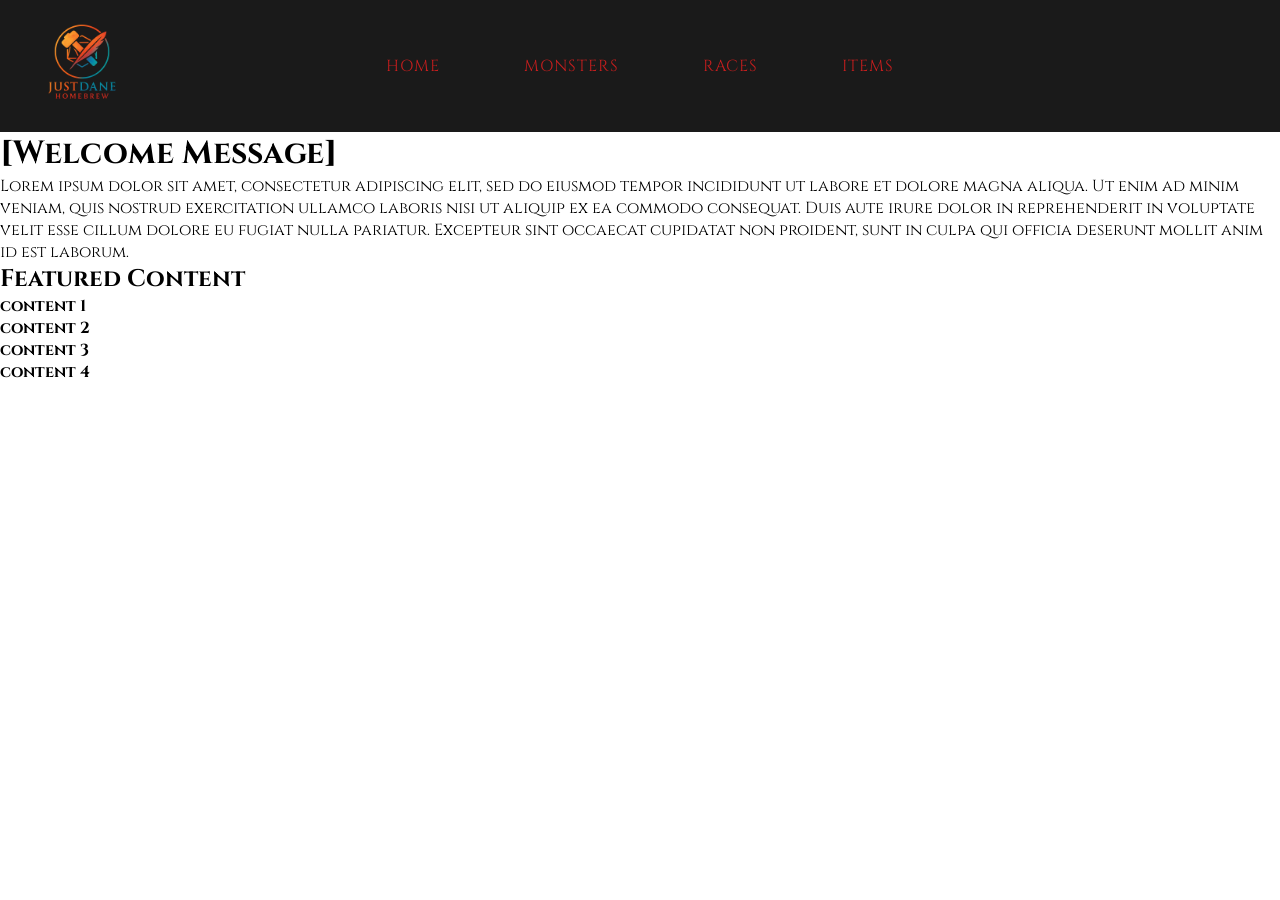
==== docs/index.html @ f4c1dca5 "added an animation to the nav links Let me know what you guys think of this, also is there a certain" ====
<!DOCTYPE html>
<html lang="en">
<head>
    <meta charset="UTF-8">
    <meta name="viewport" content="width=device-width, initial-scale=1.0">
    <title>Document</title>
    <link href="https://fonts.googleapis.com/css2?family=Cinzel&display=swap" rel="stylesheet">
    <link rel="stylesheet" href="styles/styles.css">
</head>
<body>

    <header>
        <img src="./Images/logo.png" alt="logo">
        <nav>
            
            <!-- these need proper links -->
            <a class="btn-flip" data-front="Home" data-back="Home" href="./homepage.html"></a>
            <a class="btn-flip" data-front="Monsters" data-back="Monsters" href="./index.html"></a>
            <a class="btn-flip" data-front="Races" data-back="Races" href="./index.html"></a>
            <a class="btn-flip" data-front="Items" data-back="Items" href="./index.html"></a>
            
        </nav>
    </header>

    <main>

        <div id="welcome_box">

            <h1>[Welcome Message]</h1>

            <p>Lorem ipsum dolor sit amet, consectetur adipiscing elit, sed do eiusmod tempor incididunt ut labore et dolore magna aliqua. Ut enim ad minim veniam, quis nostrud exercitation ullamco laboris nisi ut aliquip ex ea commodo consequat. Duis aute irure dolor in reprehenderit in voluptate velit esse cillum dolore eu fugiat nulla pariatur. Excepteur sint occaecat cupidatat non proident, sunt in culpa qui officia deserunt mollit anim id est laborum.</p>

        </div>

        <div id="featured_box">
            
            <h2>Featured Content</h2>

            <h4>content 1</h4>
            <h4>content 2</h4>
            <h4>content 3</h4>
            <h4>content 4</h4>

        </div>

    </main>
</body>
</html>
---- docs/styles/styles.css ----
/* resetting default spacing*/
* {
    margin: 0;
    padding: 0;
    box-sizing: border-box;
}

body {
    font-family: "cinzel", Arial, serif;
}

header {
    display: grid;
    grid-template-columns: 1fr auto 1fr;
    align-items: center;
    justify-content: center;
    padding: 16px 32px;
    background-color: #1a1a1a;

    
}



header img {
    width: 100px;
    height: auto;
}

header nav {
    display: flex;
    gap: 24px;
}

header nav a{
    text-decoration: none;
    font-family: "Cinzel", serif;
    color: #C41E1E;
}

#hero-content {
    padding: 60px 100px;
    text-align: center;

}

#hero-content2 {
    text-align: center;
   
}




/* citation: claude.com */

.btn-flip {
    opacity: 1;
    outline: 0;
    color: #7A0A0A;
    line-height: 40px;
    position: relative;
    text-align: center;
    letter-spacing: 1px;
    display: inline-block;
    text-decoration: none;
    font-family: 'Cinzel', arial, serif;
    text-transform: uppercase;
}

.btn-flip:after {
    top: 0;
    left: 0;
    opacity: 0;
    width: 100%;
    color: #FFFFFF;
    display: block;
    transition: 0.5s;
    position: absolute;
    background: #1a1A1A;
    content: attr(data-back);
    transform: translateY(-50%) rotateX(90deg);
}

.btn-flip:before {
    top: 0;
    left: 0;
    opacity: 1;
    color: #C41E1E;
    display: block;
    padding: 0 30px;
    line-height: 40px;
    transition: 0.5s;
    position: relative;
    background: #1a1a1a;
    content: attr(data-front);
    transform: translateY(0) rotateX(0);
}

.btn-flip:hover:after {
    opacity: 1;
    transform: translateY(0) rotateX(0);
}

.btn-flip:hover:before {
    opacity: 0;
    transform: translateY(50%) rotateX(90deg);
}
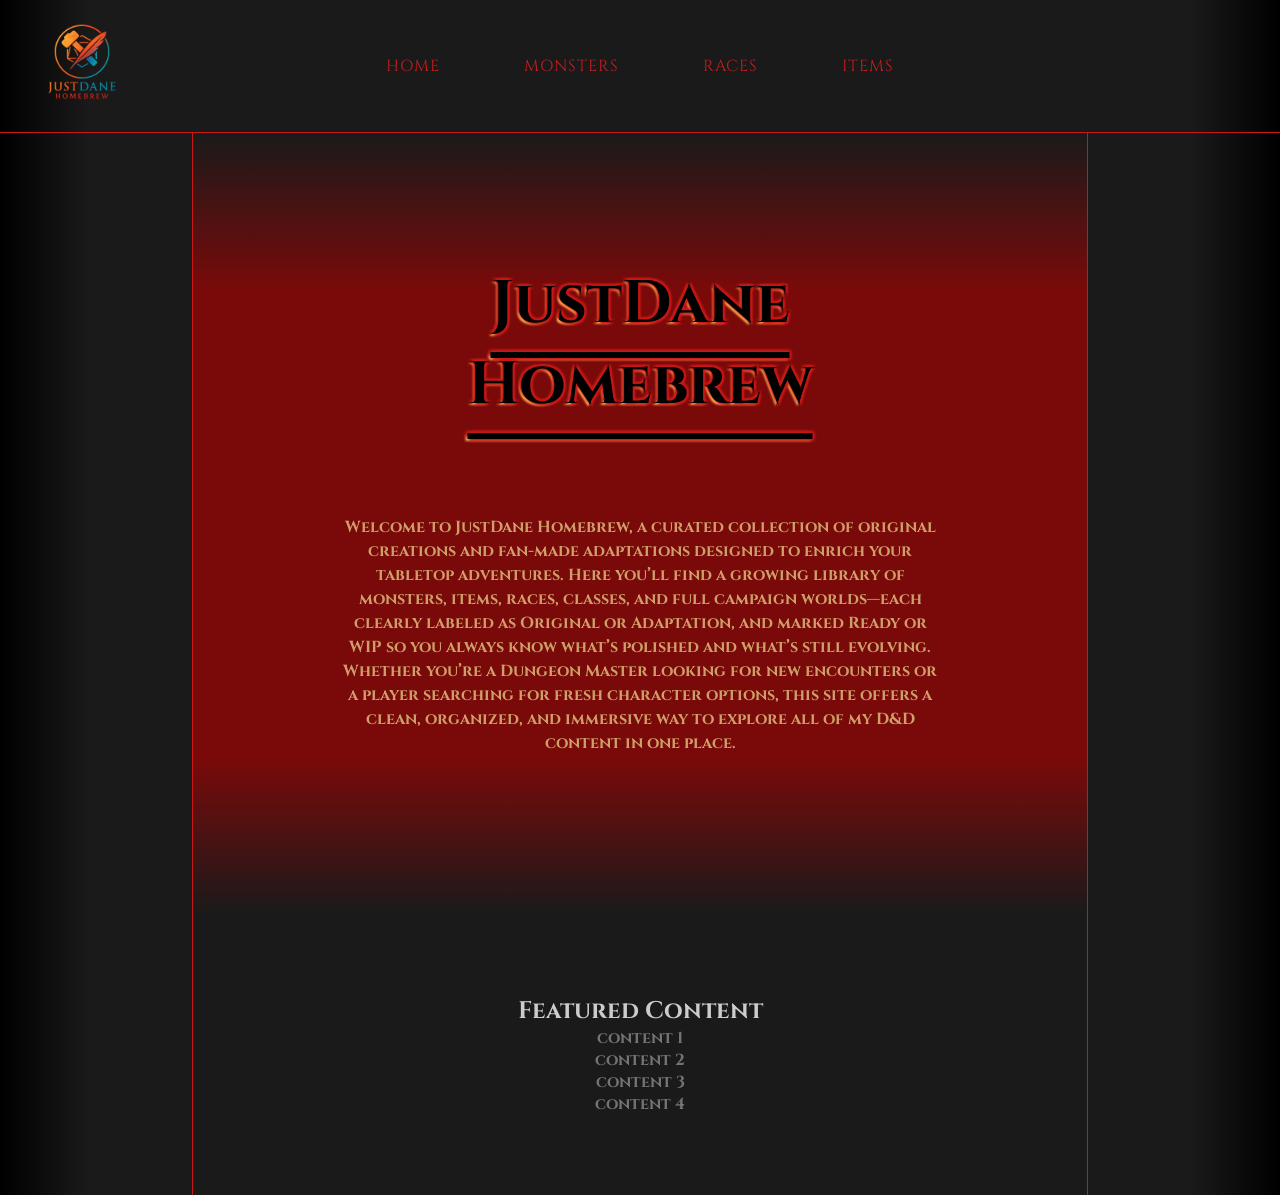
==== commit 0abeca23: "Update index.html" ====
--- a/docs/index.html
+++ b/docs/index.html
@@ -3,9 +3,9 @@
 <head>
     <meta charset="UTF-8">
     <meta name="viewport" content="width=device-width, initial-scale=1.0">
-    <title>Document</title>
+    <title>Just Dane</title>
     <link href="https://fonts.googleapis.com/css2?family=Cinzel&display=swap" rel="stylesheet">
-    <link rel="stylesheet" href="styles/styles.css">
+    <link rel="stylesheet" href="styles/styles2.css">
 </head>
 <body>
 
@@ -24,23 +24,30 @@
 
     <main>
 
-        <div id="welcome_box">
+        <div id="welcome_background_box">
+            <div id="welcome_box">
 
-            <h1>[Welcome Message]</h1>
+                <h1><u>JustDane Homebrew</u></h1>
 
-            <p>Lorem ipsum dolor sit amet, consectetur adipiscing elit, sed do eiusmod tempor incididunt ut labore et dolore magna aliqua. Ut enim ad minim veniam, quis nostrud exercitation ullamco laboris nisi ut aliquip ex ea commodo consequat. Duis aute irure dolor in reprehenderit in voluptate velit esse cillum dolore eu fugiat nulla pariatur. Excepteur sint occaecat cupidatat non proident, sunt in culpa qui officia deserunt mollit anim id est laborum.</p>
-
+                <p><strong>Welcome to JustDane Homebrew, a curated collection of original creations and fan-made adaptations designed to enrich your tabletop adventures. 
+                    Here you’ll find a growing library of monsters, items, races, classes, and full campaign worlds—each clearly labeled as Original or Adaptation, and marked Ready or WIP so you always know what’s polished and what’s still evolving. 
+                    Whether you’re a Dungeon Master looking for new encounters or a player searching for fresh character options, this site offers a clean, organized, and immersive way to explore all of my D&D content in one place.
+                </strong></p>
+            </div>
         </div>
 
-        <div id="featured_box">
-            
-            <h2>Featured Content</h2>
 
-            <h4>content 1</h4>
-            <h4>content 2</h4>
-            <h4>content 3</h4>
-            <h4>content 4</h4>
+        <div id="featured_background_box">
+            <div id="featured_box">
+                
+                <h2>Featured Content</h2>
 
+                <h4>content 1</h4>
+                <h4>content 2</h4>
+                <h4>content 3</h4>
+                <h4>content 4</h4>
+
+            </div>
         </div>
 
     </main>
--- a/docs/styles/styles2.css
+++ b/docs/styles/styles2.css
@@ -0,0 +1,189 @@
+/* resetting default spacing*/
+* {
+    margin: 0;
+    padding: 0;
+    box-sizing: border-box;
+}
+
+body {
+    font-family: "cinzel", Arial, serif;
+}
+
+header {
+    display: grid;
+    grid-template-columns: 1fr auto 1fr;
+    align-items: center;
+    justify-content: center;
+    padding: 16px 32px;
+
+    
+}
+
+
+
+header img {
+    width: 100px;
+    height: auto;
+}
+
+header nav {
+    display: flex;
+    gap: 24px;
+}
+
+header nav a{
+    text-decoration: none;
+    font-family: "Cinzel", serif;
+    color: #C41E1E;
+}
+
+#hero-content {
+    padding: 60px 100px;
+    text-align: center;
+
+}
+
+#hero-content2 {
+    text-align: center;
+   
+}
+
+
+
+
+/* citation: claude.com */
+
+.btn-flip {
+    opacity: 1;
+    outline: 0;
+    color: #7A0A0A;
+    line-height: 40px;
+    position: relative;
+    text-align: center;
+    letter-spacing: 1px;
+    display: inline-block;
+    text-decoration: none;
+    font-family: 'Cinzel', arial, serif;
+    text-transform: uppercase;
+}
+
+.btn-flip:after {
+    top: 0;
+    left: 0;
+    opacity: 0;
+    width: 100%;
+    color: #FFFFFF;
+    display: block;
+    transition: 0.5s;
+    position: absolute;
+    background: #1a1A1A;
+    content: attr(data-back);
+    transform: translateY(-50%) rotateX(90deg);
+}
+
+.btn-flip:before {
+    top: 0;
+    left: 0;
+    opacity: 1;
+    color: #C41E1E;
+    display: block;
+    padding: 0 30px;
+    line-height: 40px;
+    transition: 0.5s;
+    position: relative;
+    background: #1a1a1a;
+    content: attr(data-front);
+    transform: translateY(0) rotateX(0);
+}
+
+.btn-flip:hover:after {
+    opacity: 1;
+    transform: translateY(0) rotateX(0);
+}
+
+.btn-flip:hover:before {
+    opacity: 0;
+    transform: translateY(50%) rotateX(90deg);
+}
+
+
+
+/* new stuff */
+
+
+body {
+    /* color: rgb(207, 163, 150); */
+    color: #ce9f69;
+}
+
+header {
+    background-image: linear-gradient(to right, black, #1a1a1a 7%,#1a1a1a 93%,black);
+    border: solid #c91717;
+    border-width: 0px 0px 1px 0px;
+}
+
+main {
+    background-image: linear-gradient(to right, black, #1a1a1a 7%,#1a1a1a 93%,black);
+}
+
+h1 {
+    color: black;
+    text-shadow: 
+        2px 2px 2px #c91717,
+        -2px -2px 2px #c91717,
+        -2px 2px 2px #ffac4d,
+        2px -2px 2px #c91717; /*geeksforgeeks.org*/
+    font-size: 60px;
+    margin-bottom: 90px;
+    text-underline-offset: 30px;
+}
+
+h4 {
+    color: #747474;
+}
+
+h2 {
+    color: #cccccc;
+}
+
+#welcome_background_box {
+    width: 70%;
+    background-image: linear-gradient(to bottom, #1a1a1a, #7A0A0A 20%, #7A0A0A 80%,#1a1a1a);
+    padding: 0px 50px;
+    font-size: 16px;
+    margin: 0 auto;
+    border: solid #c91717;
+    border-width: 0px 1px;
+}
+
+#welcome_box {
+    margin: 0 auto;
+    padding: 130px 100px 80px 100px;
+    text-align: center;
+    /* border: black solid;
+    border-width: 0px 3px 0px 3px; */
+}
+
+#welcome_box p {
+    line-height: 24px;
+    padding-bottom: 80px;
+}
+
+
+#featured_background_box {
+    background: #1a1a1a;
+    padding: 0px 50px;
+    width: 70%;
+    margin: 0 auto;
+    border: solid #c91717;
+    border-width: 0px 1px;
+}
+
+#featured_box {
+    margin: 0 auto;
+    padding: 80px 100px;
+    text-align: center;
+    /* border: black solid;
+    border-width: 0px 3px 0px 3px; */
+}
+
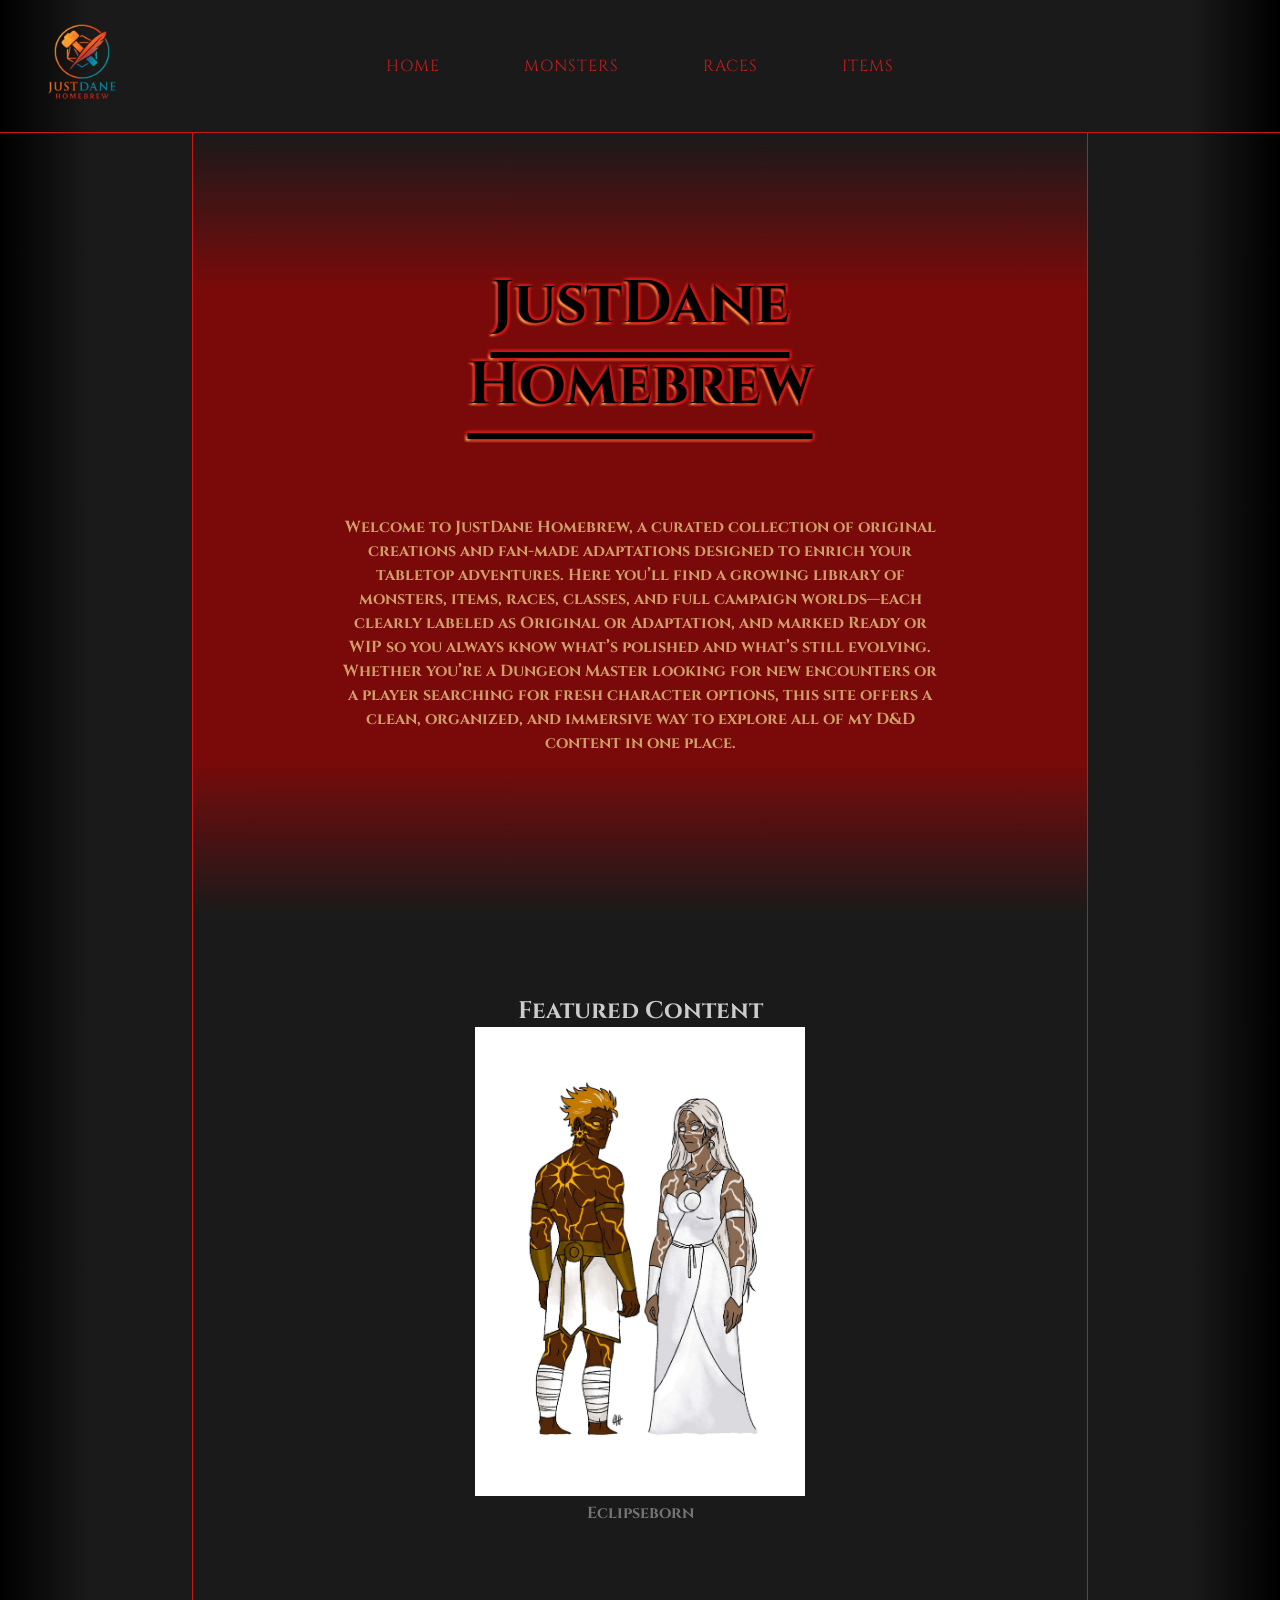
==== commit 21a47ef9: "Update index.html" ====
--- a/docs/index.html
+++ b/docs/index.html
@@ -14,8 +14,8 @@
         <nav>
             
             <!-- these need proper links -->
-            <a class="btn-flip" data-front="Home" data-back="Home" href="./homepage.html"></a>
-            <a class="btn-flip" data-front="Monsters" data-back="Monsters" href="./index.html"></a>
+            <a class="btn-flip" data-front="Home" data-back="Home" href="./index.html"></a>
+            <a class="btn-flip" data-front="Monsters" data-back="Monsters" href="./monsters.html"></a>
             <a class="btn-flip" data-front="Races" data-back="Races" href="./index.html"></a>
             <a class="btn-flip" data-front="Items" data-back="Items" href="./index.html"></a>
             
@@ -42,10 +42,8 @@
                 
                 <h2>Featured Content</h2>
 
-                <h4>content 1</h4>
-                <h4>content 2</h4>
-                <h4>content 3</h4>
-                <h4>content 4</h4>
+                <img src="./Images/featured/eclipseborn.jpg" alt="solar themed creatures, male and female">
+                <h4>Eclipseborn</h4>
 
             </div>
         </div>
--- a/docs/styles/styles2.css
+++ b/docs/styles/styles2.css
@@ -7,6 +7,7 @@
 
 body {
     font-family: "cinzel", Arial, serif;
+    overflow-x: hidden;
 }
 
 header {
@@ -187,3 +188,6 @@
     border-width: 0px 3px 0px 3px; */
 }
 
+#featured_box img {
+    width: 330px;
+}
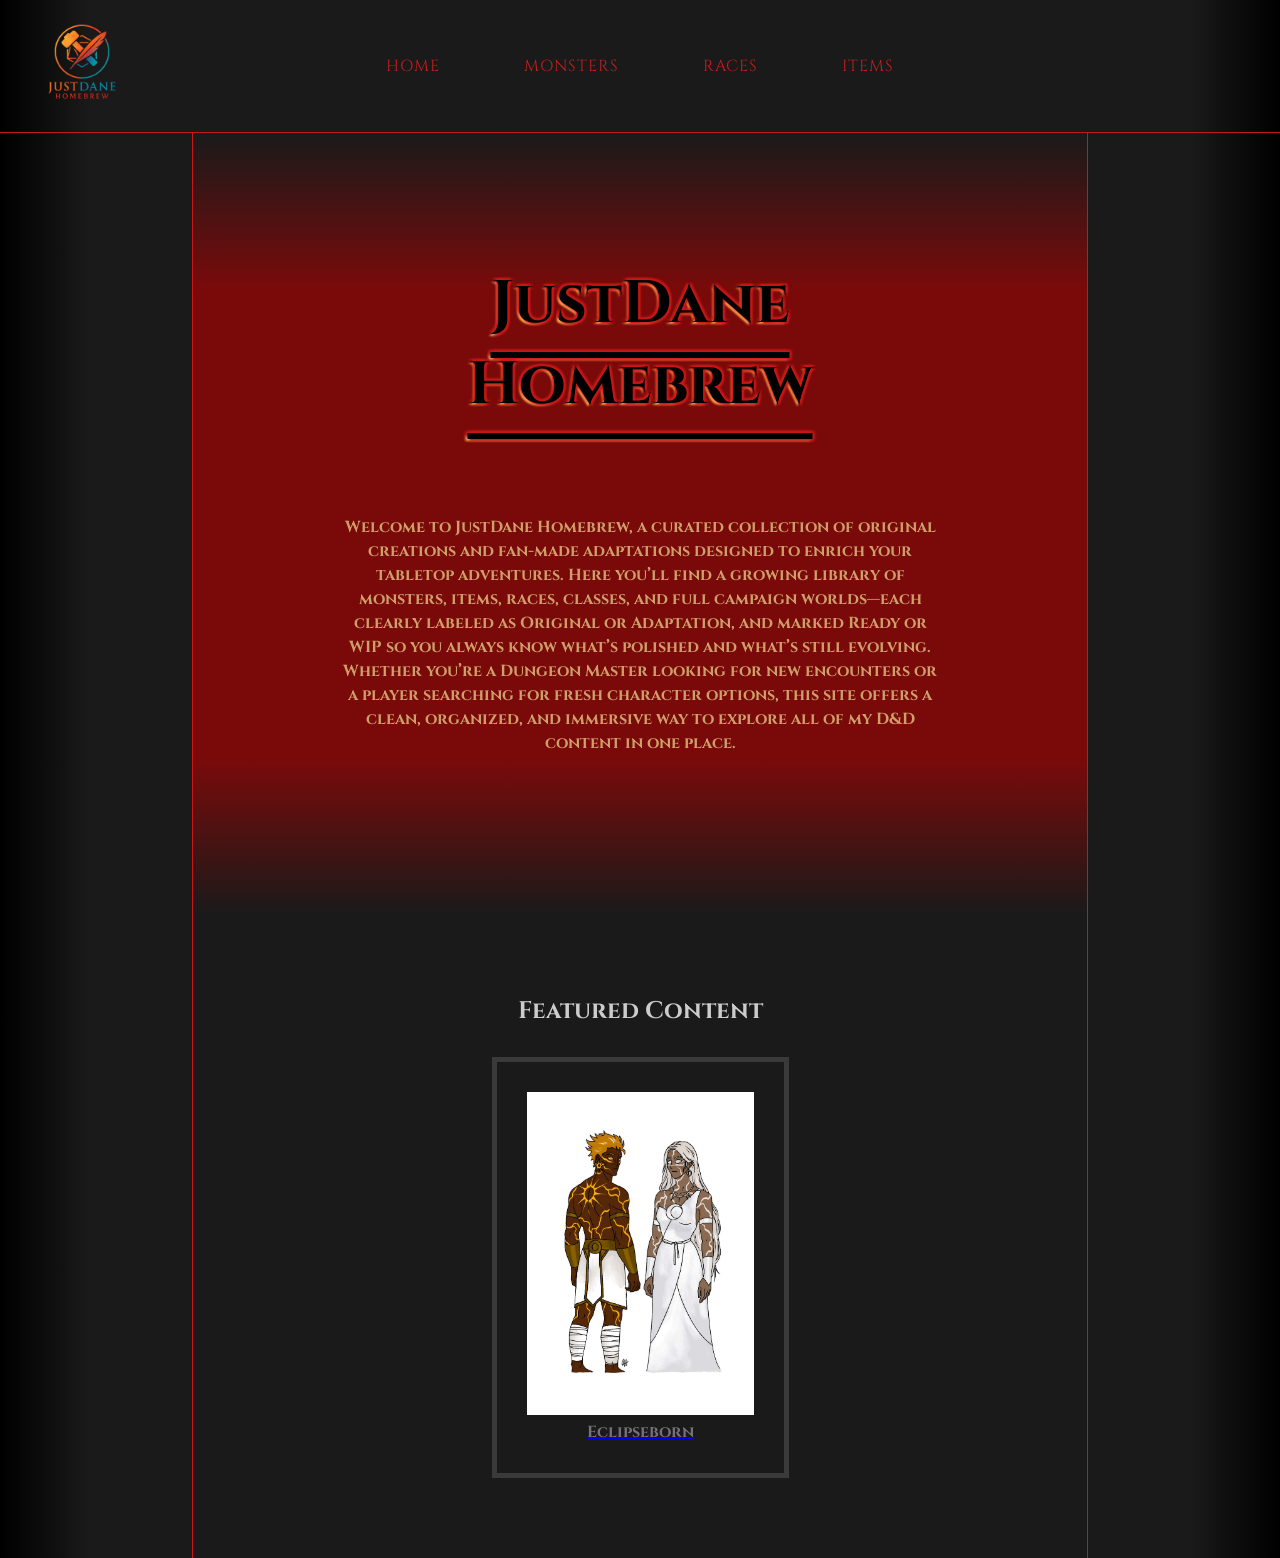
==== commit 4218620f: "Update index.html" ====
--- a/docs/index.html
+++ b/docs/index.html
@@ -42,8 +42,12 @@
                 
                 <h2>Featured Content</h2>
 
-                <img src="./Images/featured/eclipseborn.jpg" alt="solar themed creatures, male and female">
-                <h4>Eclipseborn</h4>
+                <div id="link_box">
+                    <a href="./Images/featured/eclipseborn.pdf">
+                        <img src="./Images/featured/eclipseborn.jpg" alt="solar themed creatures, male and female">
+                        <h4>Eclipseborn</h4>
+                    </a>
+                </div>
 
             </div>
         </div>
--- a/docs/styles/styles2.css
+++ b/docs/styles/styles2.css
@@ -188,6 +188,15 @@
     border-width: 0px 3px 0px 3px; */
 }
 
+#link_box{
+    margin-top: 30px;
+    margin: 30px auto 0px auto;
+    padding: 30px;
+    width: 50%;
+    min-width: 200px;
+    border: 5px solid #3a3a3a;
+}
+
 #featured_box img {
-    width: 330px;
-}
+    width: 100%;
+}
